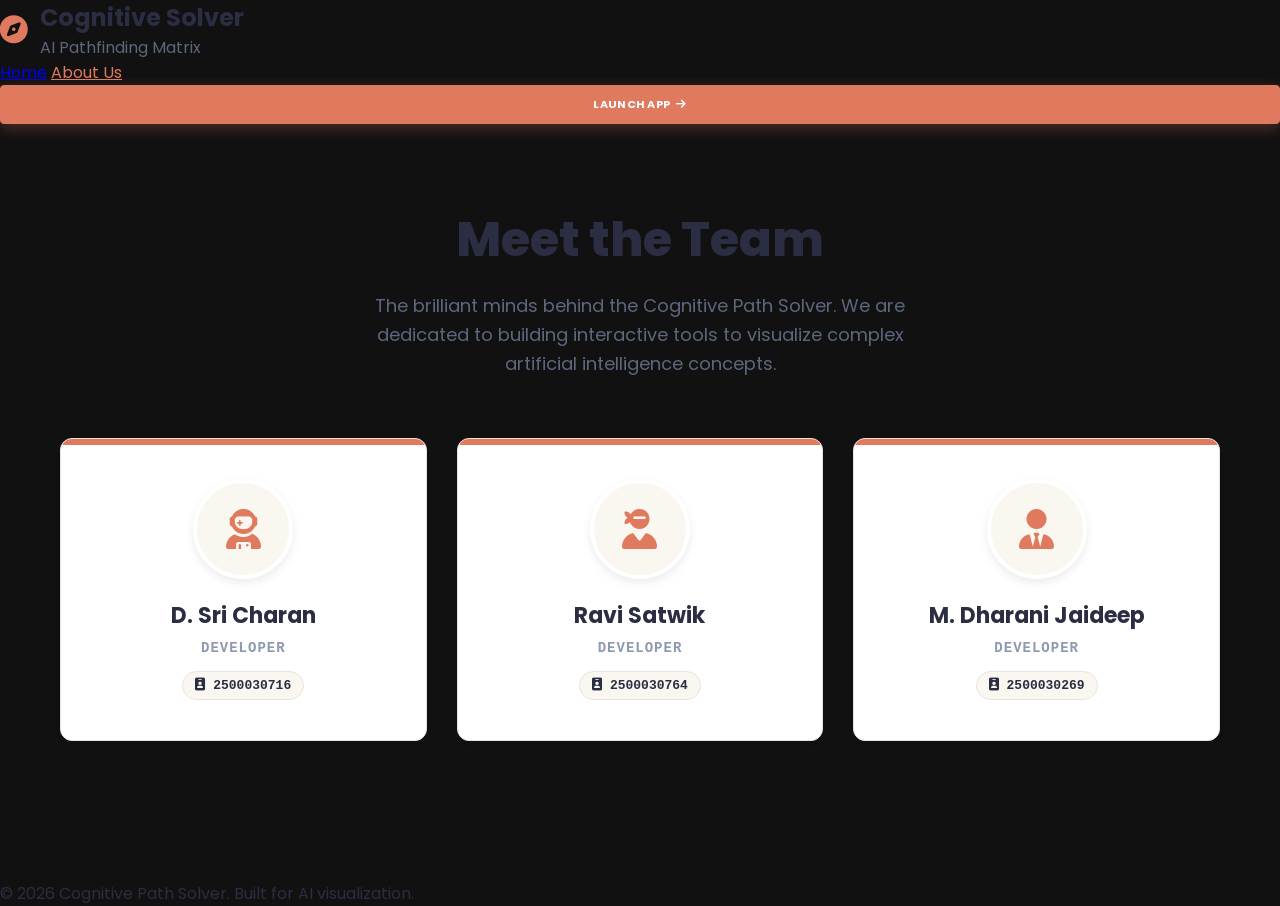
==== templates/about.html @ 1624f16d "Initial commit" ====
<!DOCTYPE html>
<html lang="en">
<head>
    <meta charset="UTF-8">
    <meta name="viewport" content="width=device-width, initial-scale=1.0">
    <title>About Us | Cognitive Path Solver</title>
    <!-- Google Fonts -->
    <link href="https://fonts.googleapis.com/css2?family=Poppins:wght@300;400;500;600;700;800&family=Inter:wght@300;400;500;600;700&display=swap" rel="stylesheet">
    <link rel="stylesheet" href="https://cdnjs.cloudflare.com/ajax/libs/font-awesome/6.4.0/css/all.min.css">
    <link rel="stylesheet" href="/static/style.css?v=5.0">
    <link rel="stylesheet" href="/static/landing.css">
    <style>
        .about-section {
            padding: 80px 20px;
            max-width: 1200px;
            margin: 0 auto;
            text-align: center;
        }
        
        .about-title {
            font-size: 48px;
            font-weight: 800;
            color: var(--text-main);
            margin-bottom: 16px;
        }

        .about-subtitle {
            font-size: 18px;
            color: var(--text-muted);
            margin-bottom: 60px;
            max-width: 600px;
            margin-left: auto;
            margin-right: auto;
            line-height: 1.6;
        }

        .team-grid {
            display: grid;
            grid-template-columns: repeat(auto-fit, minmax(300px, 1fr));
            gap: 30px;
            margin-top: 40px;
        }

        .team-card {
            background: var(--bg-panel);
            border: 1px solid var(--border-color);
            border-radius: var(--radius-lg);
            padding: 40px 30px;
            text-align: center;
            box-shadow: 0 4px 6px -1px rgba(0, 0, 0, 0.05);
            transition: transform var(--transition-normal), box-shadow var(--transition-normal);
            position: relative;
            overflow: hidden;
        }

        .team-card::before {
            content: '';
            position: absolute;
            top: 0;
            left: 0;
            width: 100%;
            height: 6px;
            background: var(--accent);
        }

        .team-card:hover {
            transform: translateY(-8px);
            box-shadow: 0 20px 25px -5px rgba(0, 0, 0, 0.1);
        }

        .avatar-circle {
            width: 100px;
            height: 100px;
            background: var(--bg-darker);
            border-radius: 50%;
            margin: 0 auto 20px;
            display: flex;
            align-items: center;
            justify-content: center;
            font-size: 40px;
            color: var(--accent);
            border: 4px solid var(--bg-panel);
            box-shadow: 0 4px 10px rgba(0,0,0,0.08);
        }

        .member-name {
            font-size: 22px;
            font-weight: 700;
            color: var(--text-main);
            margin-bottom: 8px;
        }

        .member-role {
            font-family: var(--font-mono);
            font-size: 14px;
            font-weight: 600;
            color: var(--text-dim);
            letter-spacing: 1px;
            text-transform: uppercase;
        }
        
        .member-id {
            display: inline-block;
            margin-top: 15px;
            padding: 6px 12px;
            background: var(--bg-darker);
            border-radius: 20px;
            font-family: var(--font-mono);
            font-size: 13px;
            color: var(--text-main);
            font-weight: 600;
            border: 1px solid var(--border-color);
        }
    </style>
</head>
<body class="landing-page">
    <nav class="landing-nav">
        <div class="logo">
            <a href="/" style="text-decoration: none; display: flex; align-items: center; gap: 12px;">
                <i class="fa-solid fa-compass" style="color: var(--accent); font-size: 28px;"></i>
                <div>
                    <h1 style="color: var(--text-main);">Cognitive Solver</h1>
                    <span style="color: var(--text-muted);">AI Pathfinding Matrix</span>
                </div>
            </a>
        </div>
        <div class="nav-links">
            <a href="/" class="nav-link">Home</a>
            <a href="/about" class="nav-link" style="color: var(--accent);">About Us</a>
            <a href="/app" class="btn btn-primary landing-cta">Launch App <i class="fa-solid fa-arrow-right"></i></a>
        </div>
    </nav>

    <section class="about-section">
        <h1 class="about-title">Meet the Team</h1>
        <p class="about-subtitle">The brilliant minds behind the Cognitive Path Solver. We are dedicated to building interactive tools to visualize complex artificial intelligence concepts.</p>
        
        <div class="team-grid">
            <!-- Member 1 -->
            <div class="team-card">
                <div class="avatar-circle">
                    <i class="fa-solid fa-user-astronaut"></i>
                </div>
                <h3 class="member-name">D. Sri Charan</h3>
                <div class="member-role">Developer</div>
                <div class="member-id"><i class="fa-solid fa-id-badge"></i> 2500030716</div>
            </div>

            <!-- Member 2 -->
            <div class="team-card">
                <div class="avatar-circle">
                    <i class="fa-solid fa-user-ninja"></i>
                </div>
                <h3 class="member-name">Ravi Satwik</h3>
                <div class="member-role">Developer</div>
                <div class="member-id"><i class="fa-solid fa-id-badge"></i> 2500030764</div>
            </div>

            <!-- Member 3 -->
            <div class="team-card">
                <div class="avatar-circle">
                    <i class="fa-solid fa-user-tie"></i>
                </div>
                <h3 class="member-name">M. Dharani Jaideep</h3>
                <div class="member-role">Developer</div>
                <div class="member-id"><i class="fa-solid fa-id-badge"></i> 2500030269</div>
            </div>
        </div>
    </section>

    <footer class="landing-footer" style="margin-top: 60px;">
        <p>&copy; 2026 Cognitive Path Solver. Built for AI visualization.</p>
    </footer>
</body>
</html>
---- static/style.css ----
/* PROFESSIONAL MINIMALIST THEME - WARM / ORANGE / SKIN */

:root {
    /* Color Palette - Minimal Warm/Skin & Orange */
    --bg-darker: #FAF6F0; /* Warm skin/off-white background */
    --bg-dark: #FDFBF8; /* Slightly lighter tone */
    --bg-panel: #FFFFFF; /* White panels for contrast */
    --bg-panel-hover: #F8F4EE;
    
    --text-main: #2B2D42; /* Deep slate for high legibility */
    --text-muted: #5C677D; /* Soft grey/blue */
    --text-dim: #8D99AE;
    
    /* Professional Accent Palette */
    --accent: #E07A5F; /* Terracotta / Warm Orange */
    --accent-rgb: 224, 122, 95;
    
    --cyan: #0EA5E9; /* Vivid Cyan */
    --cyan-rgb: 14, 165, 233;
    
    --emerald: #81B29A; /* Soft sage green (goal/success) */
    --emerald-rgb: 129, 178, 154;
    
    --rose: #E56B6F; /* Soft Rose / Red (threats) */
    --rose-rgb: 229, 107, 111;
    
    --amber: #F2CC8F; /* Soft yellow/amber */
    --amber-rgb: 242, 204, 143;
    
    --violet: #9D4EDD; /* Vibrant Violet */
    --violet-rgb: 157, 78, 221;
    
    /* Dynamic Theme Defaults */
    --theme-color: var(--accent);
    --theme-color-rgb: var(--accent-rgb);
    
    /* Grid colors */
    --color-wall: var(--theme-color); /* Dynamically matches active page color */
    --color-open: #F5EFEB; /* Earthy Sand open cells */
    
    /* Layout Borders & Rounding */
    --border-color: #EAE3DA; /* Soft warm border */
    --border-accent: #DBCFBE;
    --radius-lg: 12px;
    --radius-md: 8px;
    --radius-sm: 4px;
    
    /* Typography */
    --font-sans: 'Poppins', 'Inter', -apple-system, BlinkMacSystemFont, "Segoe UI", Roboto, sans-serif;
    --font-mono: 'JetBrains Mono', monospace;
    
    /* Transitions */
    --transition-fast: 0.15s cubic-bezier(0.4, 0, 0.2, 1);
    --transition-normal: 0.3s cubic-bezier(0.4, 0, 0.2, 1);
}

/* Base Styles */
::selection {
    background: var(--theme-color);
    color: #ffffff;
}

::-moz-selection {
    background: var(--theme-color);
    color: #ffffff;
}

* {
    box-sizing: border-box;
    margin: 0;
    padding: 0;
}

/* Custom scrollbars */
::-webkit-scrollbar {
    width: 6px;
    height: 6px;
}
::-webkit-scrollbar-track {
    background: var(--bg-darker);
}
::-webkit-scrollbar-thumb {
    background: #DBCFBE;
    border-radius: 4px;
    transition: background var(--transition-normal);
}
::-webkit-scrollbar-thumb:hover {
    background: var(--theme-color);
}

body {
    background-color: var(--bg-darker);
    color: var(--text-main);
    font-family: var(--font-sans);
    height: 100vh;
    overflow: hidden;
    display: flex;
    justify-content: center;
    align-items: center;
    position: relative;
}

/* Removed Animated Background */
.animated-bg {
    display: none;
}

#app-container {
    display: flex;
    flex-direction: column;
    width: 100%;
    height: 100vh;
    padding: 16px;
    gap: 16px;
    box-sizing: border-box;
}

/* TOP HEADER NAVIGATION BAR */
#app-header {
    height: 64px;
    width: 100%;
    display: flex;
    justify-content: space-between;
    align-items: center;
    padding: 0 20px;
    flex-shrink: 0;
}

.header-logo {
    display: flex;
    align-items: center;
    gap: 12px;
}

.header-logo .logo-icon {
    font-size: 26px;
    color: var(--theme-color);
    transition: color var(--transition-normal);
}

.header-logo h2 {
    font-size: 15px;
    font-weight: 800;
    text-transform: uppercase;
    letter-spacing: 0.5px;
    color: var(--text-main);
}

.header-logo .sub {
    font-size: 9px;
    color: var(--theme-color);
    text-transform: uppercase;
    font-weight: 700;
    letter-spacing: 1px;
    display: block;
    margin-top: 1px;
    transition: color var(--transition-normal);
}

.app-nav {
    display: flex;
    gap: 8px;
}

.nav-btn {
    background: rgba(0, 0, 0, 0.03);
    border: 1px solid var(--border-color);
    color: var(--text-muted);
    padding: 8px 14px;
    border-radius: var(--radius-sm);
    font-size: 11px;
    font-weight: 700;
    text-transform: uppercase;
    letter-spacing: 0.5px;
    cursor: pointer;
    display: flex;
    align-items: center;
    gap: 6px;
    transition: all var(--transition-fast);
}

.nav-btn:hover {
    background: rgba(0, 0, 0, 0.08);
    color: var(--text-main);
    transform: translateY(-1px);
    box-shadow: 0 4px 12px rgba(0, 0, 0, 0.1);
}

.nav-btn.active {
    background: rgba(var(--theme-color-rgb), 0.15);
    border-color: rgba(var(--theme-color-rgb), 0.6);
    color: var(--theme-color);
    box-shadow: 0 0 15px rgba(var(--theme-color-rgb), 0.2);
}

/* MAIN WORKSPACE LAYOUT */
#app-workspace {
    display: flex;
    flex-grow: 1;
    width: 100%;
    gap: 16px;
    position: relative;
    min-height: 0;
    height: 0;
}

/* Solid Dark Panels */
.glass-panel {
    background: var(--bg-panel);
    border: 1px solid var(--border-color);
    border-radius: var(--radius-lg);
    box-shadow: 0 4px 20px rgba(0, 0, 0, 0.4);
    position: relative;
    overflow: hidden;
    transition: all var(--transition-normal);
}

.glass-panel:hover {
    border-color: var(--border-accent);
    box-shadow: 0 8px 30px rgba(0, 0, 0, 0.6);
    transform: translateY(-2px);
}

/* SIDEBAR: Controls */
#sidebar-controls {
    width: 330px;
    flex-shrink: 0;
    display: flex;
    flex-direction: column;
    overflow: hidden;
    height: 100%;
    min-height: 0;
}

.scrollable-controls {
    flex-grow: 1;
    overflow-y: auto;
    padding: 16px;
    display: flex;
    flex-direction: column;
    gap: 14px;
}

.control-section {
    background: rgba(0, 0, 0, 0.02);
    border: 1px solid var(--border-color);
    padding: 14px;
    border-radius: var(--radius-md);
}

.section-title {
    font-size: 11px;
    font-weight: 700;
    color: var(--text-main);
    margin-bottom: 12px;
    display: flex;
    align-items: center;
    gap: 6px;
    border-bottom: 1px solid var(--border-color);
    padding-bottom: 6px;
    text-transform: uppercase;
    letter-spacing: 0.5px;
}

.section-title i {
    color: var(--theme-color);
    transition: color var(--transition-normal);
}

/* Form Styling */
.form-group {
    margin-bottom: 10px;
    display: flex;
    flex-direction: column;
    gap: 4px;
}

.form-row {
    display: flex;
    gap: 8px;
}

.form-row .form-group {
    flex: 1;
}

label {
    font-size: 9px;
    font-weight: 700;
    color: var(--text-muted);
    text-transform: uppercase;
    letter-spacing: 0.5px;
    display: flex;
    justify-content: space-between;
}

select, input[type="number"], input[type="text"] {
    background: var(--bg-darker);
    border: 1px solid var(--border-color);
    color: var(--text-main);
    padding: 8px 10px;
    border-radius: var(--radius-sm);
    font-family: var(--font-sans);
    font-size: 13px;
    outline: none;
    transition: border-color var(--transition-fast);
}

select:focus, input:focus {
    border-color: var(--theme-color);
}

select option {
    background-color: var(--bg-darker);
    color: var(--text-main);
}

/* Range Inputs */
.range-group {
    margin-top: 6px;
}

input[type="range"] {
    -webkit-appearance: none;
    width: 100%;
    height: 4px;
    border-radius: 2px;
    background: var(--border-color);
    outline: none;
    margin: 8px 0;
}

input[type="range"]::-webkit-slider-thumb {
    -webkit-appearance: none;
    appearance: none;
    width: 12px;
    height: 12px;
    border-radius: 50%;
    background: var(--theme-color);
    cursor: pointer;
    border: 1px solid #fff;
    transition: background-color var(--transition-normal);
}

/* Checkboxes */
.checkbox-group {
    display: flex;
    align-items: flex-start;
    gap: 8px;
    margin-top: 10px;
    padding: 6px;
    background: rgba(0, 0, 0, 0.02);
    border: 1px solid var(--border-color);
    border-radius: var(--radius-sm);
}

.checkbox-group input[type="checkbox"] {
    margin-top: 2px;
    accent-color: var(--theme-color);
    width: 13px;
    height: 13px;
    cursor: pointer;
}

.checkbox-label {
    display: flex;
    flex-direction: column;
    cursor: pointer;
    user-select: none;
}

.checkbox-label strong {
    font-size: 11px;
    color: var(--text-main);
    font-weight: 600;
}

.label-desc {
    font-size: 9px;
    color: var(--text-muted);
}

/* Buttons */
.btn {
    font-family: var(--font-sans);
    font-size: 11px;
    font-weight: 700;
    padding: 10px 14px;
    border-radius: var(--radius-sm);
    border: 1px solid var(--border-color);
    cursor: pointer;
    display: flex;
    align-items: center;
    justify-content: center;
    gap: 6px;
    text-transform: uppercase;
    letter-spacing: 0.3px;
    transition: all var(--transition-fast);
    background: var(--bg-panel);
    color: var(--text-main);
    text-decoration: none;
}

.btn:hover:not(:disabled) {
    transform: translateY(-1px);
    box-shadow: 0 4px 15px rgba(0, 0, 0, 0.3);
}

.btn:active:not(:disabled) {
    transform: translateY(1px);
}

.btn-primary {
    background: var(--theme-color);
    border-color: var(--theme-color);
    color: #fff;
    box-shadow: 0 4px 15px rgba(var(--theme-color-rgb), 0.3);
}

.btn-primary:hover:not(:disabled) {
    filter: brightness(1.2);
    box-shadow: 0 6px 20px rgba(var(--theme-color-rgb), 0.5);
}

.btn-secondary {
    background: rgba(0, 0, 0, 0.03);
    border: 1px solid var(--border-color);
    color: var(--text-muted);
}

.btn-secondary:hover:not(:disabled) {
    background: rgba(0, 0, 0, 0.08);
    color: var(--text-main);
    border-color: rgba(0, 0, 0, 0.2);
}

.btn-accent {
    background: linear-gradient(135deg, var(--theme-color), var(--accent));
    border-color: transparent;
    color: #fff;
    box-shadow: 0 4px 15px rgba(var(--theme-color-rgb), 0.3);
}

.btn-accent:hover:not(:disabled) {
    filter: brightness(1.15);
    box-shadow: 0 6px 20px rgba(var(--theme-color-rgb), 0.5);
}

.btn:disabled {
    opacity: 0.4;
    cursor: not-allowed;
}

.btn-outline {
    background: transparent;
    border: 1px solid rgba(var(--theme-color-rgb), 0.3);
    color: var(--theme-color);
}

.btn-outline:hover:not(:disabled) {
    background: rgba(var(--theme-color-rgb), 0.08);
    border-color: var(--theme-color);
}

.btn-full {
    width: 100%;
}

.button-group {
    display: flex;
    gap: 8px;
    margin-top: 6px;
}

.button-group button {
    flex: 1;
}

/* Playback Controls */
.playback-controls {
    display: flex;
    justify-content: space-between;
    gap: 6px;
    margin-bottom: 10px;
}

.btn-icon {
    width: 36px;
    height: 36px;
    padding: 0;
    border-radius: var(--radius-sm);
    display: flex;
    justify-content: center;
    align-items: center;
    font-size: 12px;
}

.progress-bar-container {
    height: 3px;
    width: 100%;
    background: var(--border-color);
    border-radius: 1px;
    overflow: hidden;
    margin: 8px 0;
}

.progress-bar {
    height: 100%;
    background: var(--theme-color);
    width: 0%;
    transition: background-color var(--transition-normal);
}

.progress-labels {
    display: flex;
    justify-content: space-between;
    font-size: 9px;
    font-family: var(--font-mono);
    color: var(--text-muted);
}

.status-indicator {
    display: inline-flex;
    align-items: center;
    gap: 5px;
    font-weight: 700;
    text-transform: uppercase;
    font-size: 9px;
}

.status-indicator::before {
    content: '';
    display: inline-block;
    width: 5px;
    height: 5px;
    border-radius: 50%;
}

.status-indicator.online::before {
    background-color: var(--emerald);
}

.status-indicator.offline::before {
    background-color: var(--rose);
}

.sidebar-footer {
    padding: 12px 16px;
    border-top: 1px solid var(--border-color);
    font-size: 11px;
    color: var(--text-muted);
    background: rgba(0, 0, 0, 0.1);
}

/* MAIN VISUALIZER */
#main-visualizer {
    flex-grow: 1;
    display: flex;
    flex-direction: column;
    gap: 16px;
    height: 100%;
    min-height: 0;
}

.visualizer-header {
    height: 56px;
    flex-shrink: 0;
    padding: 0 16px;
    display: flex;
    align-items: center;
    justify-content: space-between;
}

.instructions {
    display: flex;
    align-items: center;
    gap: 8px;
    color: var(--text-muted);
    font-size: 12px;
}

.info-icon {
    color: var(--theme-color);
    transition: color var(--transition-normal);
}

.legend {
    display: flex;
    gap: 12px;
    flex-wrap: wrap;
    font-size: 10px;
    font-weight: 700;
    text-transform: uppercase;
    letter-spacing: 0.3px;
}

.legend-item {
    display: flex;
    align-items: center;
    gap: 4px;
}

.legend-color {
    width: 10px;
    height: 10px;
    border-radius: var(--radius-sm);
    border: 1px solid rgba(255,255,255,0.05);
}

.legend-color.start { background-color: var(--emerald); }
.legend-color.goal { background-color: var(--rose); }
.legend-color.wall { background-color: var(--color-wall); }
.legend-color.mud {
    background-color: var(--color-open);
    border: 1px dashed var(--amber);
}
.legend-color.water {
    background-color: var(--color-open);
    border: 1px dashed var(--cyan);
}
.legend-color.visited {
    background-color: rgba(var(--theme-color-rgb), 0.15);
    border: 1px solid rgba(var(--theme-color-rgb), 0.25);
}
.legend-color.frontier {
    background-color: rgba(245, 158, 11, 0.2);
    border: 1px solid rgba(245, 158, 11, 0.3);
}
.legend-color.path {
    background-color: var(--emerald);
}
.legend-color.ghost {
    background-color: var(--rose);
    border: 1px solid #fff;
}
.legend-color.adv-path {
    background-color: rgba(var(--amber-rgb), 0.3);
    border: 1px dashed var(--amber);
}

#grid-card {
    flex-grow: 1;
    display: flex;
    justify-content: center;
    align-items: center;
    padding: 16px;
    overflow: hidden;
}

#grid-container {
    display: grid;
    gap: 1px;
    background-color: var(--border-color);
    border: 1px solid rgba(var(--theme-color-rgb), 0.15);
    border-radius: var(--radius-md);
    overflow: auto;
    resize: both;
    max-width: 100%;
    max-height: 100%;
    transition: border-color var(--transition-normal);
}

/* Cell Styles */
.cell {
    background-color: var(--color-open);
    transition: background-color var(--transition-fast);
    cursor: pointer;
    user-select: none;
    display: flex;
    justify-content: center;
    align-items: center;
    font-size: 11px;
    border: 1px solid transparent;
    box-sizing: border-box;
}

.cell:hover:not(.wall):not(.start):not(.goal):not(.ghost) {
    background-color: var(--bg-panel);
}

.cell.wall {
    background-color: var(--color-wall);
}

/* Clean markers (no pulsing, flat style) */
.cell.start {
    background-color: var(--emerald) !important;
    font-size: 0px !important;
    color: transparent !important;
    font-weight: 800;
    z-index: 10;
    position: relative;
    animation: popIn 0.3s cubic-bezier(0.175, 0.885, 0.32, 1.275);
}
.cell.start::after {
    content: "\f124";
    font-family: "Font Awesome 6 Free";
    font-weight: 900;
    color: #000;
    font-size: 10px;
    position: absolute;
    transform: rotate(45deg);
}

.cell.goal {
    background-color: var(--rose) !important;
    font-size: 0px !important;
    color: transparent !important;
    font-weight: 800;
    z-index: 10;
    position: relative;
}
.cell.goal::after {
    content: "\f05b";
    font-family: "Font Awesome 6 Free";
    font-weight: 900;
    color: #fff;
    font-size: 11px;
    position: absolute;
}

.cell.ghost {
    background-color: var(--rose) !important;
    border: 1px solid #fff !important;
    font-size: 0px !important;
    color: transparent !important;
    font-weight: 800;
    z-index: 12;
    position: relative;
    animation: popIn 0.3s cubic-bezier(0.175, 0.885, 0.32, 1.275);
}
.cell.ghost::after {
    content: "\f6e2";
    font-family: "Font Awesome 6 Free";
    font-weight: 900;
    color: #fff;
    font-size: 11px;
    position: absolute;
}

/* Highly Optimized cell animations (Hardware Accelerated scale/opacity) */
.cell.visited {
    animation: visitedFade 0.2s cubic-bezier(0.25, 0.46, 0.45, 0.94) forwards;
}

.cell.frontier {
    animation: frontierFade 0.15s cubic-bezier(0.25, 0.46, 0.45, 0.94) forwards;
}

.cell.path {
    animation: pathFade 0.25s cubic-bezier(0.25, 0.46, 0.45, 0.94) forwards;
}

.cell.current-node {
    background-color: var(--theme-color) !important;
    color: #fff;
    z-index: 5;
    transition: background-color var(--transition-normal);
}

/* Fog of War Overlay */
.cell.fog {
    filter: brightness(0.2);
    transition: filter var(--transition-normal);
}

.cell.fog.wall {
    background-color: #111827;
}

/* CSP colors */
.cell.csp-red {
    background-color: var(--rose) !important;
    border: 1px solid #fff !important;
    color: white;
}
.cell.csp-green {
    background-color: var(--emerald) !important;
    border: 1px solid #fff !important;
    color: #000;
}
.cell.csp-blue {
    background-color: var(--cyan) !important;
    border: 1px solid #fff !important;
    color: white;
}

.cell.adv-path {
    background-color: rgba(var(--amber-rgb), 0.3) !important;
    border: 1px dashed var(--amber) !important;
    color: var(--amber) !important;
    font-weight: 800;
    font-size: 10px;
    z-index: 6;
    animation: popIn 0.2s cubic-bezier(0.175, 0.885, 0.32, 1.275) backwards;
}

.cell.mud {
    background-color: var(--color-open);
    border: 1px dashed var(--amber) !important;
    position: relative;
}
.cell.mud::before {
    content: '⚡';
    position: absolute;
    font-size: 8px;
    color: var(--amber);
}

.cell.water {
    background-color: var(--color-open);
    border: 1px dashed var(--cyan) !important;
    position: relative;
}
.cell.water::before {
    content: '≈';
    position: absolute;
    font-size: 11px;
    color: var(--cyan);
    font-weight: 800;
}

.cell.csp-waypoint {
    border: 2px solid var(--amber) !important;
    position: relative;
    z-index: 8;
}

.cell.csp-waypoint::after {
    content: attr(data-slot);
    position: absolute;
    bottom: -1px;
    right: -1px;
    background: var(--amber);
    color: #000;
    font-size: 8px;
    font-weight: 900;
    padding: 0px 2px;
    border-radius: 1px;
    font-family: var(--font-mono);
}

/* LIGHTWEIGHT HIGH-PERFORMANCE TRANSITION KEYFRAMES */
@keyframes visitedFade {
    0% {
        transform: scale(0.8);
        opacity: 0;
        background-color: rgba(var(--theme-color-rgb), 0.5);
    }
    100% {
        transform: scale(1);
        opacity: 1;
        background-color: rgba(var(--theme-color-rgb), 0.12);
        border: 1px solid rgba(var(--theme-color-rgb), 0.22);
    }
}

@keyframes popIn {
    0% { transform: scale(0.5); opacity: 0; }
    70% { transform: scale(1.2); }
    100% { transform: scale(1); opacity: 1; }
}

@keyframes frontierFade {
    0% {
        transform: scale(0.85);
        opacity: 0;
        background-color: var(--amber);
    }
    100% {
        transform: scale(1);
        opacity: 1;
        background-color: rgba(245, 158, 11, 0.18);
        border: 1px solid rgba(245, 158, 11, 0.22);
    }
}

@keyframes pathFade {
    0% {
        transform: scale(0.9);
        background-color: var(--emerald);
    }
    100% {
        transform: scale(1);
        background-color: var(--emerald);
        border: 1px solid #34d399;
    }
}

/* DETAILED SIDEBAR (RIGHT) */
#sidebar-details {
    width: 360px;
    flex-shrink: 0;
    display: flex;
    flex-direction: column;
    overflow: hidden;
    border-left: 1px solid var(--border-color);
    height: 100%;
    min-height: 0;
}

.details-tabs {
    overflow-x: auto;
    white-space: nowrap;
    display: flex;
    border-bottom: 1px solid var(--border-color);
    background: rgba(0, 0, 0, 0.15);
}

.details-tabs::-webkit-scrollbar {
    height: 3px;
}

.tab-btn {
    flex-shrink: 0;
    background: transparent;
    border: none;
    color: var(--text-muted);
    padding: 12px 14px;
    font-size: 11px;
    font-weight: 700;
    text-transform: uppercase;
    letter-spacing: 0.5px;
    cursor: pointer;
    transition: all var(--transition-fast);
    border-bottom: 2px solid transparent;
}

.tab-btn:hover {
    color: var(--text-main);
}

.tab-btn.active {
    color: var(--theme-color);
    border-bottom-color: var(--theme-color);
    background: rgba(255, 255, 255, 0.01);
}

.tab-content-container {
    flex-grow: 1;
    overflow-y: auto;
    padding: 16px;
}

.tab-content {
    display: none;
    flex-direction: column;
    gap: 12px;
}

.tab-content.active {
    display: flex;
}

.tab-title {
    font-size: 13px;
    font-weight: 700;
    color: var(--text-main);
    text-transform: uppercase;
    letter-spacing: 0.5px;
    border-left: 2px solid var(--theme-color);
    padding-left: 6px;
    margin-bottom: 2px;
    transition: border-left var(--transition-normal);
}

.tab-desc {
    font-size: 12px;
    color: var(--text-muted);
    line-height: 1.4;
}

/* Statistics Grid */
.stats-grid {
    display: grid;
    grid-template-columns: 1fr 1fr;
    gap: 8px;
    margin-bottom: 8px;
}

.stat-card {
    background: var(--bg-darker);
    border: 1px solid var(--border-color);
    padding: 10px;
    border-radius: var(--radius-md);
    display: flex;
    flex-direction: column;
    gap: 2px;
}

.stat-label {
    font-size: 8px;
    color: var(--text-muted);
    text-transform: uppercase;
    font-weight: 700;
    letter-spacing: 0.5px;
    display: flex;
    justify-content: space-between;
    width: 100%;
}

.hud-code {
    font-family: var(--font-mono);
    color: var(--theme-color);
    font-size: 8px;
    opacity: 0.6;
    transition: color var(--transition-normal);
}

.stat-value {
    font-size: 14px;
    font-weight: 700;
    color: var(--theme-color);
    font-family: var(--font-mono);
    transition: color var(--transition-normal);
}

/* Info Cards */
.info-card {
    background: rgba(255, 255, 255, 0.01);
    border: 1px solid var(--border-color);
    border-radius: var(--radius-md);
    padding: 12px;
    display: flex;
    flex-direction: column;
    gap: 6px;
}

.info-card-title {
    font-size: 11px;
    font-weight: 700;
    color: var(--theme-color);
    display: flex;
    align-items: center;
    gap: 5px;
    text-transform: uppercase;
    letter-spacing: 0.3px;
    transition: color var(--transition-normal);
}

.info-card p {
    font-size: 12px;
    color: var(--text-muted);
    line-height: 1.4;
}

/* CSP Cards */
.csp-card {
    background: rgba(255, 255, 255, 0.01);
    border: 1px solid var(--border-color);
    padding: 12px;
    border-radius: var(--radius-md);
    display: flex;
    flex-direction: column;
    gap: 8px;
}

.csp-card h4 {
    font-size: 12px;
    font-weight: 700;
    color: #fff;
    display: flex;
    align-items: center;
    gap: 6px;
    text-transform: uppercase;
    letter-spacing: 0.3px;
}

.csp-card h4 i {
    color: var(--amber);
}

.card-desc {
    font-size: 11px;
    color: var(--text-muted);
    line-height: 1.3;
}

.inline-row {
    flex-direction: row;
    justify-content: space-between;
    align-items: center;
}

.input-sm {
    padding: 4px 6px;
    font-size: 11px;
}

.code-output {
    background: var(--bg-darker);
    border: 1px solid var(--border-color);
    border-radius: var(--radius-md);
    padding: 10px;
    font-family: var(--font-mono);
    font-size: 11px;
    color: var(--emerald);
    max-height: 180px;
    overflow-y: auto;
    white-space: pre-wrap;
    line-height: 1.4;
}

/* Benchmarks Table */
.table-container {
    overflow-x: auto;
    border: 1px solid var(--border-color);
    border-radius: var(--radius-md);
}

table {
    width: 100%;
    border-collapse: collapse;
    font-size: 11px;
    text-align: left;
}

th, td {
    padding: 10px;
    border-bottom: 1px solid var(--border-color);
}

th {
    background-color: rgba(0, 0, 0, 0.1);
    font-weight: 700;
    color: var(--text-muted);
    text-transform: uppercase;
    font-size: 8px;
    letter-spacing: 0.5px;
}

tbody tr:last-child td {
    border-bottom: none;
}

tbody tr:hover {
    background-color: var(--bg-panel);
}

.best-algo-row {
    background-color: rgba(16, 185, 129, 0.05) !important;
    border-left: 2px solid var(--emerald);
}

/* Drawing Tool Selector */
.tool-selector {
    display: grid;
    grid-template-columns: repeat(2, 1fr);
    gap: 6px;
    margin-top: 4px;
}

.btn-tool {
    background: var(--bg-darker);
    border: 1px solid var(--border-color);
    color: var(--text-muted);
    padding: 8px;
    border-radius: var(--radius-sm);
    cursor: pointer;
    font-size: 11px;
    font-weight: 700;
    display: flex;
    align-items: center;
    justify-content: center;
    gap: 4px;
    text-transform: uppercase;
    letter-spacing: 0.3px;
}

.btn-tool:hover {
    background: var(--bg-panel);
    color: var(--text-main);
}

.btn-tool.active {
    background: var(--theme-color);
    color: white;
    border-color: var(--theme-color);
    transition: background-color var(--transition-normal);
}

/* HMM heatmap transition */
.cell.prob-heatmap {
    transition: background-color 0.1s ease;
}

/* SPACIOUS MULTI-COLUMN DASHBOARD & DOCUMENTATION PAGE */
#page-dashboard {
    display: none;
    width: 100%;
    height: 100%;
    overflow-y: auto;
    padding: 8px 24px 30px 24px;
    min-height: 0;
}

#app-workspace.page-dashboard #page-dashboard {
    display: block;
}

#app-workspace.page-dashboard #sidebar-controls,
#app-workspace.page-dashboard #main-visualizer,
#app-workspace.page-dashboard #sidebar-details {
    display: none !important;
}

/* Dashboard Welcome Banner */
.dashboard-welcome {
    margin-bottom: 24px;
    text-align: center;
    padding: 12px 0;
}

.dashboard-welcome h1 {
    font-size: 24px;
    font-weight: 800;
    color: orange;
    text-transform: uppercase;
    letter-spacing: 1px;
    margin-bottom: 6px;
    background: linear-gradient(135deg, #FF9800 30%, #FFC107 100%);
    -webkit-background-clip: text;
    -webkit-text-fill-color: transparent;
}

.dashboard-welcome p {
    font-size: 13px;
    color: var(--text-muted);
}

.dashboard-grid {
    display: grid;
    grid-template-columns: repeat(auto-fit, minmax(400px, 1fr));
    gap: 20px;
    padding-bottom: 30px;
    height: auto;
}

/* Guide Cards Styling */
.guide-card {
    padding: 24px;
    display: flex;
    flex-direction: column;
    gap: 16px;
    height: 100%;
}

.guide-card .card-header {
    display: flex;
    align-items: center;
    gap: 12px;
    border-bottom: 1px solid var(--border-color);
    padding-bottom: 12px;
}

.guide-card .card-header i {
    font-size: 22px;
}

.guide-card .card-header h3 {
    font-size: 15px;
    font-weight: 700;
    text-transform: uppercase;
    letter-spacing: 0.5px;
}

.guide-card .card-body {
    display: flex;
    flex-direction: column;
    gap: 14px;
    font-size: 12px;
    color: var(--text-muted);
    line-height: 1.5;
}

.feature-highlight {
    font-size: 13px;
    color: var(--text-main);
    font-weight: 500;
}

.feature-subsection {
    display: flex;
    flex-direction: column;
    gap: 6px;
}

.feature-subsection h5 {
    font-size: 11px;
    font-weight: 700;
    text-transform: uppercase;
    letter-spacing: 0.3px;
    margin-bottom: 2px;
}

.feature-list {
    list-style-type: none;
    display: flex;
    flex-direction: column;
    gap: 6px;
    padding-left: 0;
}

.feature-list li {
    position: relative;
    padding-left: 14px;
}

.feature-list li::before {
    content: "•";
    position: absolute;
    left: 0;
    top: 0;
}

.feature-list li strong {
    color: var(--text-main);
}

.step-list {
    padding-left: 18px;
    display: flex;
    flex-direction: column;
    gap: 6px;
}

.step-list li strong {
    color: var(--text-main);
}

/* Card Themes with Specific Colors */
.guide-card.pathfinding {
    border-color: rgba(16, 185, 129, 0.15);
    background: rgba(16, 185, 129, 0.02);
    box-shadow: 0 4px 25px rgba(0, 0, 0, 0.25), inset 0 0 15px rgba(16, 185, 129, 0.02);
}
.guide-card.pathfinding .card-header i,
.guide-card.pathfinding .card-header h3,
.guide-card.pathfinding h5 {
    color: var(--emerald);
}
.guide-card.pathfinding .card-header {
    border-bottom-color: rgba(16, 185, 129, 0.15);
}

.guide-card.adversarial {
    border-color: rgba(239, 68, 68, 0.15);
    background: rgba(239, 68, 68, 0.02);
    box-shadow: 0 4px 25px rgba(0, 0, 0, 0.25), inset 0 0 15px rgba(239, 68, 68, 0.02);
}
.guide-card.adversarial .card-header i,
.guide-card.adversarial .card-header h3,
.guide-card.adversarial h5 {
    color: var(--rose);
}
.guide-card.adversarial .card-header {
    border-bottom-color: rgba(239, 68, 68, 0.15);
}

.guide-card.probabilistic {
    border-color: rgba(14, 165, 233, 0.15);
    background: rgba(14, 165, 233, 0.02);
    box-shadow: 0 4px 25px rgba(0, 0, 0, 0.25), inset 0 0 15px rgba(14, 165, 233, 0.02);
}
.guide-card.probabilistic .card-header i,
.guide-card.probabilistic .card-header h3,
.guide-card.probabilistic h5 {
    color: var(--cyan);
}
.guide-card.probabilistic .card-header {
    border-bottom-color: rgba(14, 165, 233, 0.15);
}

.guide-card.hybrid {
    border-color: rgba(245, 158, 11, 0.15);
    background: rgba(245, 158, 11, 0.02);
    box-shadow: 0 4px 25px rgba(0, 0, 0, 0.25), inset 0 0 15px rgba(245, 158, 11, 0.02);
}
.guide-card.hybrid .card-header i,
.guide-card.hybrid .card-header h3,
.guide-card.hybrid h5 {
    color: var(--amber);
}
.guide-card.hybrid .card-header {
    border-bottom-color: rgba(245, 158, 11, 0.15);
}

.guide-card {
    transition: transform var(--transition-normal), border-color var(--transition-normal), box-shadow var(--transition-normal);
}

.guide-card:hover {
    transform: translateY(-2px);
}

.guide-card.pathfinding:hover {
    border-color: rgba(16, 185, 129, 0.4);
    box-shadow: 0 8px 30px rgba(16, 185, 129, 0.1), inset 0 0 20px rgba(16, 185, 129, 0.05);
}
.guide-card.adversarial:hover {
    border-color: rgba(239, 68, 68, 0.4);
    box-shadow: 0 8px 30px rgba(239, 68, 68, 0.1), inset 0 0 20px rgba(239, 68, 68, 0.05);
}
.guide-card.probabilistic:hover {
    border-color: rgba(14, 165, 233, 0.4);
    box-shadow: 0 8px 30px rgba(14, 165, 233, 0.1), inset 0 0 20px rgba(14, 165, 233, 0.05);
}
.guide-card.hybrid:hover {
    border-color: rgba(245, 158, 11, 0.4);
    box-shadow: 0 8px 30px rgba(245, 158, 11, 0.1), inset 0 0 20px rgba(245, 158, 11, 0.05);
}

/* PEAS Card Specific Layout */
.peas-card-spacious {
    grid-column: 1 / -1;
    padding: 24px;
    border-color: rgba(168, 85, 247, 0.15);
    background: rgba(168, 85, 247, 0.02);
    box-shadow: 0 4px 25px rgba(0, 0, 0, 0.25), inset 0 0 15px rgba(168, 85, 247, 0.02);
    transition: transform var(--transition-normal), border-color var(--transition-normal), box-shadow var(--transition-normal);
}

.peas-card-spacious:hover {
    transform: translateY(-2px);
    border-color: rgba(168, 85, 247, 0.4);
    box-shadow: 0 8px 30px rgba(168, 85, 247, 0.1), inset 0 0 20px rgba(168, 85, 247, 0.05);
}

.peas-grid-spacious {
    display: grid;
    grid-template-columns: repeat(auto-fit, minmax(200px, 1fr));
    gap: 16px;
    margin-top: 15px;
}

.peas-box {
    background: rgba(0, 0, 0, 0.12);
    border: 1px solid var(--border-color);
    padding: 16px;
    border-radius: var(--radius-md);
    transition: border-color var(--transition-normal), background-color var(--transition-normal);
}

.peas-box.performance {
    border-color: rgba(16, 185, 129, 0.15);
    background: rgba(16, 185, 129, 0.02);
}
.peas-box.performance h5 {
    color: var(--emerald);
}
.peas-box.performance:hover {
    border-color: rgba(16, 185, 129, 0.35);
    background: rgba(16, 185, 129, 0.04);
}

.peas-box.environment {
    border-color: rgba(14, 165, 233, 0.15);
    background: rgba(14, 165, 233, 0.02);
}
.peas-box.environment h5 {
    color: var(--cyan);
}
.peas-box.environment:hover {
    border-color: rgba(14, 165, 233, 0.35);
    background: rgba(14, 165, 233, 0.04);
}

.peas-box.actuators {
    border-color: rgba(239, 68, 68, 0.15);
    background: rgba(239, 68, 68, 0.02);
}
.peas-box.actuators h5 {
    color: var(--rose);
}
.peas-box.actuators:hover {
    border-color: rgba(239, 68, 68, 0.35);
    background: rgba(239, 68, 68, 0.04);
}

.peas-box.sensors {
    border-color: rgba(245, 158, 11, 0.15);
    background: rgba(245, 158, 11, 0.02);
}
.peas-box.sensors h5 {
    color: var(--amber);
}
.peas-box.sensors:hover {
    border-color: rgba(245, 158, 11, 0.35);
    background: rgba(245, 158, 11, 0.04);
}

.peas-box h5 {
    font-size: 11px;
    font-weight: 700;
    text-transform: uppercase;
    letter-spacing: 0.5px;
    margin-bottom: 8px;
    display: flex;
    align-items: center;
    gap: 5px;
}

.peas-box ul {
    list-style: none;
    font-size: 11px;
    color: var(--text-muted);
    line-height: 1.4;
    display: flex;
    flex-direction: column;
    gap: 6px;
}

.peas-box p {
    font-size: 11px;
    color: var(--text-muted);
    line-height: 1.4;
}

/* PAGE VISIBILITY AND CONTROL WRAPPING */
#sidebar-controls .control-section {
    display: none;
}

#app-workspace.page-pathfinding #sidebar-controls .control-section:nth-child(1), /* matrix */
#app-workspace.page-pathfinding #sidebar-controls .control-section:nth-child(2), /* core */
#app-workspace.page-pathfinding #sidebar-controls .control-section:nth-child(3)  /* playback */ {
    display: block;
}

#app-workspace.page-adversarial #sidebar-controls .control-section:nth-child(1), /* matrix */
#app-workspace.page-adversarial #sidebar-controls .control-section:nth-child(4)  /* adversarial */ {
    display: block;
}

#app-workspace.page-probabilistic #sidebar-controls .control-section:nth-child(1), /* matrix */
#app-workspace.page-probabilistic #sidebar-controls .control-section:nth-child(5)  /* probabilistic */ {
    display: block;
}

#app-workspace.page-hybrid #sidebar-controls .control-section:nth-child(1), /* matrix */
#app-workspace.page-hybrid #sidebar-controls .control-section:nth-child(6)  /* hybrid */ {
    display: block;
}

#app-workspace.page-pathfinding #sidebar-details {
    display: flex;
}

#app-workspace.page-adversarial #sidebar-details,
#app-workspace.page-probabilistic #sidebar-details,
#app-workspace.page-hybrid #sidebar-details {
    display: none !important;
}

/* Utilities */
.hidden {
    display: none !important;
}
---- static/landing.css ----
/* LANDING PAGE SPECIFIC CSS */

.landing-page {
    display: block !important;
    height: auto !important;
    overflow-x: hidden;
    overflow-y: auto !important;
    background-color: #111;
    scroll-behavior: smooth;
}

.splash-container {
    position: relative;
    width: 100vw;
    height: 100vh;
    overflow: hidden;
    background: #1e1e24;
}

#splashCanvas {
    position: absolute;
    top: 0;
    left: 0;
    width: 100%;
    height: 100%;
    z-index: 1;
}

.splash-overlay {
    position: absolute;
    top: 0; left: 0; right: 0; bottom: 0;
    z-index: 10;
    display: flex;
    flex-direction: column;
    align-items: center;
    justify-content: center; /* Center the text again */
    background: radial-gradient(circle at center, rgba(0,0,0,0.5) 0%, transparent 70%); /* Glassy background */
    pointer-events: none;
}

.splash-title {
    font-size: 5vw;
    font-weight: 900;
    margin-bottom: 40px;
    letter-spacing: -1px;
    text-align: center;
    cursor: pointer;
    pointer-events: auto; /* Make it clickable */
    display: inline-flex;
    flex-wrap: wrap;
    justify-content: center;
}

.glassy-letter {
    color: rgba(255, 255, 255, 0.1);
    -webkit-text-stroke: 1px rgba(255, 255, 255, 0.4);
    transition: all 0.3s cubic-bezier(0.2, 0.8, 0.2, 1);
    display: inline-block;
}

.glassy-letter:hover, .glassy-letter:active {
    color: #fff;
    -webkit-text-stroke: 0px transparent;
    text-shadow: 0 0 20px rgba(255,255,255,0.8), 0 0 40px rgba(129, 178, 154, 0.8), 0 0 80px rgba(129, 178, 154, 0.6);
    transform: scale(1.15) translateY(-5px);
    z-index: 2;
    position: relative;
}

.splash-btn {
    pointer-events: auto;
    font-size: 16px;
    padding: 16px 40px;
    background-color: rgba(129, 178, 154, 0.9) !important; /* Emerald matching the pacman */
    color: #fff !important;
    border: 1px solid rgba(255, 255, 255, 0.2) !important;
    box-shadow: 0 10px 30px rgba(0,0,0,0.5) !important;
    border-radius: var(--radius-md);
    text-transform: uppercase;
    font-weight: 700;
    letter-spacing: 1px;
    transition: all 0.3s ease;
}

.splash-btn:hover {
    background-color: #81B29A !important;
    transform: translateY(-3px);
    box-shadow: 0 10px 40px rgba(129, 178, 154, 0.4) !important;
}

/* Scroll down indicator */
.scroll-indicator {
    position: absolute;
    bottom: 40px;
    left: 50%;
    transform: translateX(-50%);
    color: rgba(255, 255, 255, 0.5);
    font-size: 24px;
    animation: bounce 2s infinite;
    z-index: 20;
    pointer-events: none;
}

@keyframes bounce {
    0%, 20%, 50%, 80%, 100% { transform: translateY(0) translateX(-50%); }
    40% { transform: translateY(-20px) translateX(-50%); }
    60% { transform: translateY(-10px) translateX(-50%); }
}

/* Feature Sections */
.feature-section {
    min-height: 100vh;
    display: flex;
    align-items: center;
    justify-content: center;
    padding: 100px 10%;
    color: #fff;
    background: #111;
    position: relative;
    border-top: 1px solid rgba(255, 255, 255, 0.05);
}

.feature-section:nth-child(even) {
    background: #181818;
}

.feature-container {
    display: flex;
    max-width: 1200px;
    width: 100%;
    align-items: center;
    gap: 60px;
}

.feature-section.reverse .feature-container {
    flex-direction: row-reverse;
}

.feature-icon {
    flex: 1;
    display: flex;
    justify-content: center;
    font-size: 150px;
    color: #81B29A;
    text-shadow: 0 0 40px rgba(129, 178, 154, 0.3);
}

.feature-content {
    flex: 1;
}

.feature-content h2 {
    font-size: 48px;
    font-weight: 800;
    margin-bottom: 20px;
    background: linear-gradient(90deg, #fff, #aaa);
    -webkit-background-clip: text;
    -webkit-text-fill-color: transparent;
}

.feature-content p {
    font-size: 18px;
    line-height: 1.6;
    color: rgba(255, 255, 255, 0.7);
    margin-bottom: 30px;
}

/* Scroll Animations */
.reveal-left {
    opacity: 0;
    transform: translateX(-100px);
    transition: all 1s cubic-bezier(0.2, 0.8, 0.2, 1);
}

.reveal-right {
    opacity: 0;
    transform: translateX(100px);
    transition: all 1s cubic-bezier(0.2, 0.8, 0.2, 1);
}

.reveal-up {
    opacity: 0;
    transform: translateY(50px);
    transition: all 1s cubic-bezier(0.2, 0.8, 0.2, 1);
}

.active.reveal-left,
.active.reveal-right,
.active.reveal-up {
    opacity: 1;
    transform: translate(0);
}

/* Landing page dark scrollbar */
::-webkit-scrollbar {
    width: 8px;
    height: 8px;
}
::-webkit-scrollbar-track {
    background: #111;
}
::-webkit-scrollbar-thumb {
    background: #333;
    border-radius: 4px;
    transition: background 0.3s ease;
}
::-webkit-scrollbar-thumb:hover {
    background: #81B29A;
}
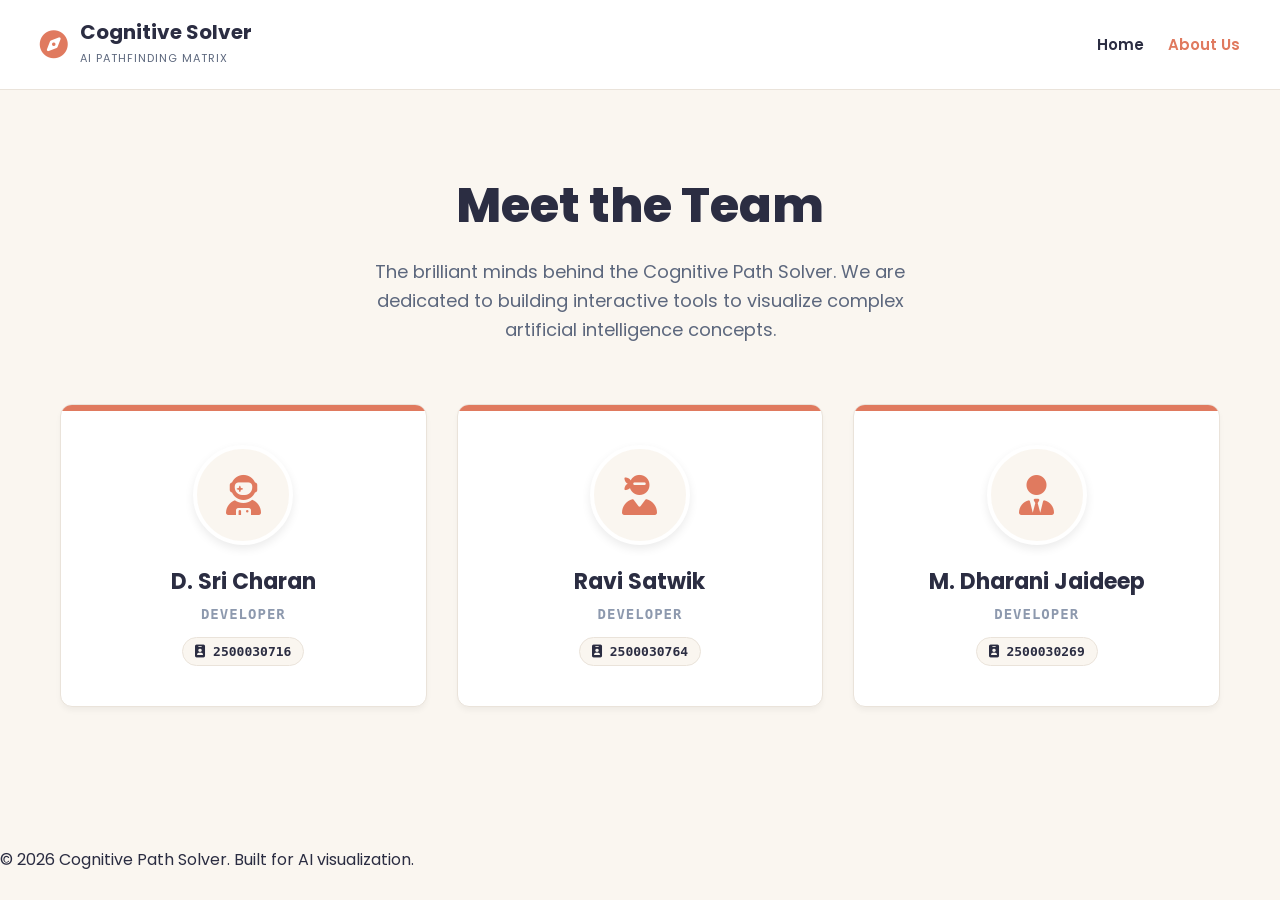
==== commit 2cf099f3: "Fix pacman3d.js exports, app.py bugs, and about.html styling" ====
--- a/templates/about.html
+++ b/templates/about.html
@@ -112,22 +112,46 @@
             border: 1px solid var(--border-color);
         }
     </style>
+    <style>
+        .landing-nav {
+            padding: 20px 40px;
+            display: flex;
+            justify-content: space-between;
+            align-items: center;
+            border-bottom: 1px solid var(--border-color);
+            background: var(--bg-panel);
+        }
+        .nav-links {
+            display: flex;
+            gap: 24px;
+            align-items: center;
+        }
+        .nav-link {
+            text-decoration: none;
+            color: var(--text-main);
+            font-weight: 600;
+            font-size: 15px;
+            transition: color var(--transition-normal);
+        }
+        .nav-link:hover {
+            color: var(--accent);
+        }
+    </style>
 </head>
-<body class="landing-page">
+<body style="overflow-y: auto; display: block;">
     <nav class="landing-nav">
         <div class="logo">
             <a href="/" style="text-decoration: none; display: flex; align-items: center; gap: 12px;">
                 <i class="fa-solid fa-compass" style="color: var(--accent); font-size: 28px;"></i>
                 <div>
-                    <h1 style="color: var(--text-main);">Cognitive Solver</h1>
-                    <span style="color: var(--text-muted);">AI Pathfinding Matrix</span>
+                    <h1 style="color: var(--text-main); font-size: 20px; margin: 0; line-height: 1.2;">Cognitive Solver</h1>
+                    <span style="color: var(--text-muted); font-size: 11px; text-transform: uppercase; letter-spacing: 1px;">AI Pathfinding Matrix</span>
                 </div>
             </a>
         </div>
         <div class="nav-links">
             <a href="/" class="nav-link">Home</a>
             <a href="/about" class="nav-link" style="color: var(--accent);">About Us</a>
-            <a href="/app" class="btn btn-primary landing-cta">Launch App <i class="fa-solid fa-arrow-right"></i></a>
         </div>
     </nav>
 
